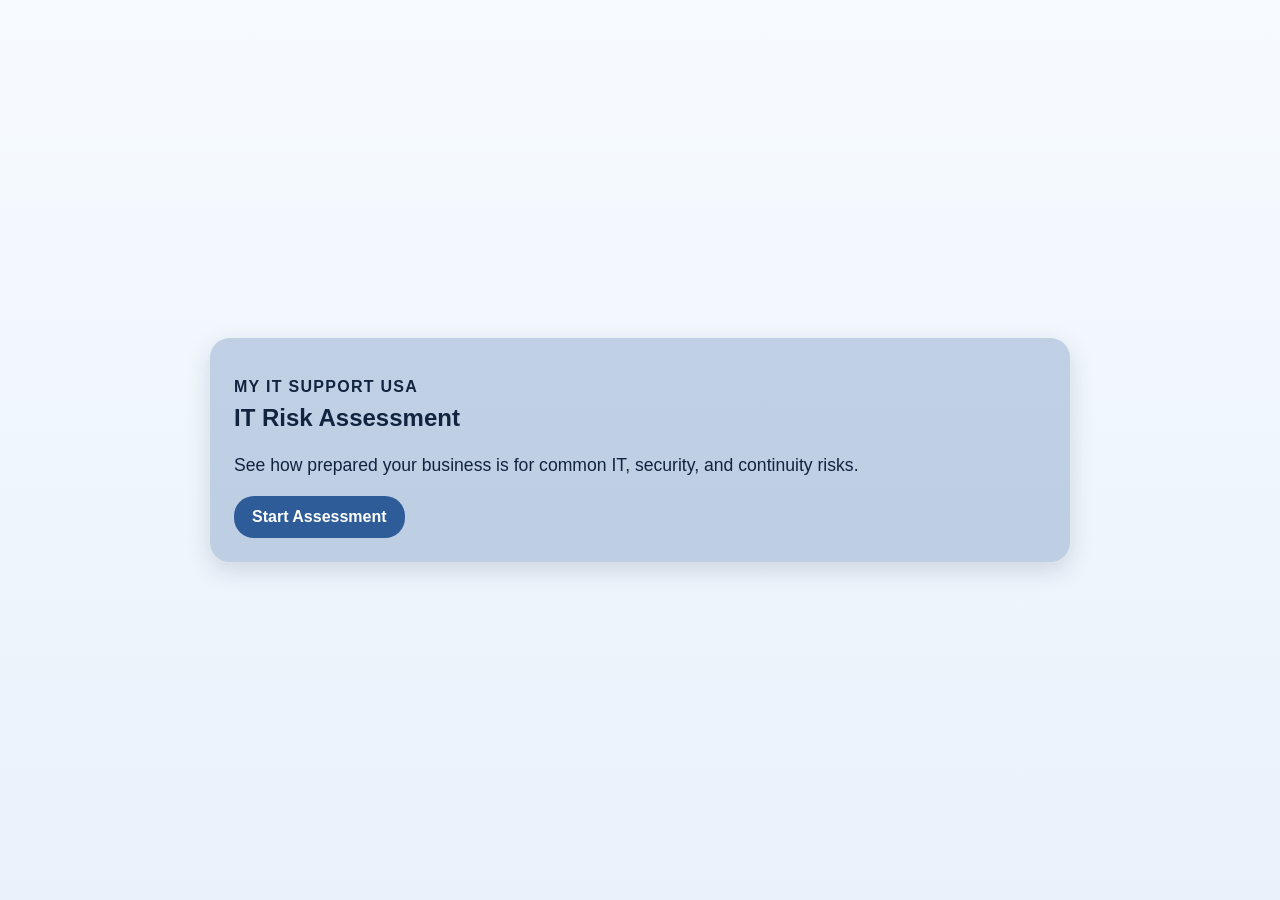
==== index.html @ 032159a0 "Harden guidance mapping for missing answers" ====
<!DOCTYPE html>
<html lang="en">
<head>
  <meta charset="UTF-8" />
  <meta name="viewport" content="width=device-width, initial-scale=1.0" />
  <title>IT Risk Assessment | My IT Support USA</title>
  <link rel="stylesheet" href="styles.css" />
</head>
<body>
  <main class="app-shell">
    <section id="intro-screen" class="panel">
      <p class="eyebrow">My IT Support USA</p>
      <h1>IT Risk Assessment</h1>
      <p class="subtitle">See how prepared your business is for common IT, security, and continuity risks.</p>
      <button id="start-btn" class="btn btn-primary">Start Assessment</button>
    </section>

    <section id="quiz-screen" class="panel hidden" aria-labelledby="question-text">
      <p id="progress-text" class="progress"></p>
      <h2 id="question-text" class="question"></h2>
      <div id="choices" class="choices" role="listbox" aria-label="Answer choices"></div>
      <button id="next-btn" class="btn btn-primary" disabled>Next</button>
    </section>

    <section id="results-screen" class="panel hidden">
      <p class="eyebrow">Your IT Risk Score</p>
      <p id="score-display" class="score">0%</p>
      <h2 id="category-display"></h2>
      <p id="summary-display" class="summary"></p>

      <div id="lead-gate" class="gate">
        <h3>Want your detailed guidance?</h3>
        <p>Your score gives you the big picture. Your detailed guidance explains what your answers may mean and where your biggest gaps may be.</p>

        <form id="lead-form" novalidate>
          <label>Full Name *
            <input type="text" name="full_name" required autocomplete="name" placeholder="Enter your full name" />
          </label>
          <label>Company Name *
            <input type="text" name="company_name" required autocomplete="organization" placeholder="Enter a company name" />
          </label>
          <label>Email *
            <input type="email" name="email" required autocomplete="email" placeholder="Enter your email" />
          </label>
          <label>Phone
            <input type="tel" name="phone" autocomplete="tel" placeholder="Enter your phone number" />
          </label>
          <label>Company Size
            <input type="text" name="company_size" placeholder="Example: 25 employees" />
          </label>

          <p id="submit-status" class="status" role="status" aria-live="polite"></p>
          <button id="submit-btn" type="submit" class="btn btn-primary">Show My Detailed Guidance</button>
        </form>
      </div>

      <section id="guidance-section" class="hidden">
        <h3>Your Detailed Guidance</h3>
        <div id="guidance-list" class="guidance-list"></div>

        <div class="actions">
          <button id="copy-summary-btn" class="btn btn-secondary" type="button">Copy Lead Summary</button>
        </div>

        <div class="cta-panel">
          <h3>Want help prioritizing what matters most?</h3>
          <p>Your score gives you the big picture, but the next step is understanding which risks should be addressed first.</p>
          <a class="btn btn-primary" href="https://www.myitsupportusa.com/free-consultation">Book a Free Consultation</a>
        </div>
      </section>
    </section>
  </main>

  <script src="script.js"></script>
</body>
</html>
---- styles.css ----
:root {
  --brand: #2e5c99;
  --panel: rgba(46, 92, 153, 0.25);
  --text: #10233f;
  --white: #fff;
}

* { box-sizing: border-box; }
body {
  margin: 0;
  font-family: Arial, Helvetica, sans-serif;
  color: var(--text);
  background: linear-gradient(180deg, #f7fbff 0%, #e9f1fb 100%);
  min-height: 100vh;
  display: grid;
  place-items: center;
  padding: 20px;
}

.app-shell { width: 100%; max-width: 860px; }
.panel {
  background: var(--panel);
  border-radius: 20px;
  padding: 24px;
  box-shadow: 0 8px 24px rgba(16, 35, 63, 0.15);
}
.hidden { display: none !important; }

h1, h2, h3 { margin-top: 0; }
.subtitle, .summary { font-size: 1.1rem; line-height: 1.5; }
.eyebrow { text-transform: uppercase; letter-spacing: .08em; margin-bottom: 8px; font-weight: 700; }
.progress { font-weight: 700; margin: 0 0 10px; }
.question { margin: 0 0 18px; line-height: 1.3; }

.choices { display: grid; gap: 12px; margin-bottom: 20px; }
.choice-btn {
  width: 100%;
  border: 2px solid transparent;
  border-radius: 20px;
  background: #fff;
  color: #000;
  text-align: left;
  padding: 16px;
  font-size: 1rem;
  box-shadow: 0px 1px 10px rgba(0, 0, 0, 0.35);
  cursor: pointer;
  transition: transform .15s ease, background-color .15s ease;
}
.choice-btn:hover { transform: translateY(-1px); }
.choice-btn.selected {
  background: var(--brand);
  color: #fff;
  border: 2px solid #fff;
}

.btn {
  display: inline-block;
  border: none;
  border-radius: 20px;
  padding: 12px 18px;
  font-weight: 700;
  cursor: pointer;
  text-decoration: none;
  font-size: 1rem;
}
.btn:disabled { opacity: .6; cursor: not-allowed; }
.btn-primary { background: var(--brand); color: #fff; }
.btn-primary:hover { filter: brightness(0.95); }
.btn-secondary { background: #fff; color: var(--brand); border: 2px solid var(--brand); }
.btn-secondary:hover { background: #f4f8fd; }

.btn:focus-visible,
.choice-btn:focus-visible,
a:focus-visible,
input:focus-visible {
  outline: 3px solid #111;
  outline-offset: 3px;
}

.score {
  font-size: clamp(2.5rem, 8vw, 4rem);
  font-weight: 800;
  margin: 6px 0;
}

form { display: grid; gap: 12px; margin-top: 14px; max-width: 620px; }
label { display: grid; gap: 6px; font-weight: 700; }
input {
  width: 100%;
  padding: 14px 16px;
  border-radius: 20px;
  border: 1px solid #9db6d8;
  font-size: 1rem;
}

input::placeholder {
  color: #2e5c99;
  opacity: 0.9;
}
.status { min-height: 1.2em; font-weight: 700; }
.status.error { color: #9f1d1d; }
.status.success { color: #1c6e2a; }

.guidance-item {
  background: #fff;
  border-left: 5px solid var(--brand);
  border-radius: 12px;
  padding: 14px;
  margin-bottom: 12px;
}
.actions { margin: 18px 0; }
.cta-panel {
  background: #fff;
  border-radius: 14px;
  padding: 16px;
}

@media (max-width: 640px) {
  .panel { padding: 18px; }
  .btn { width: 100%; text-align: center; }
}
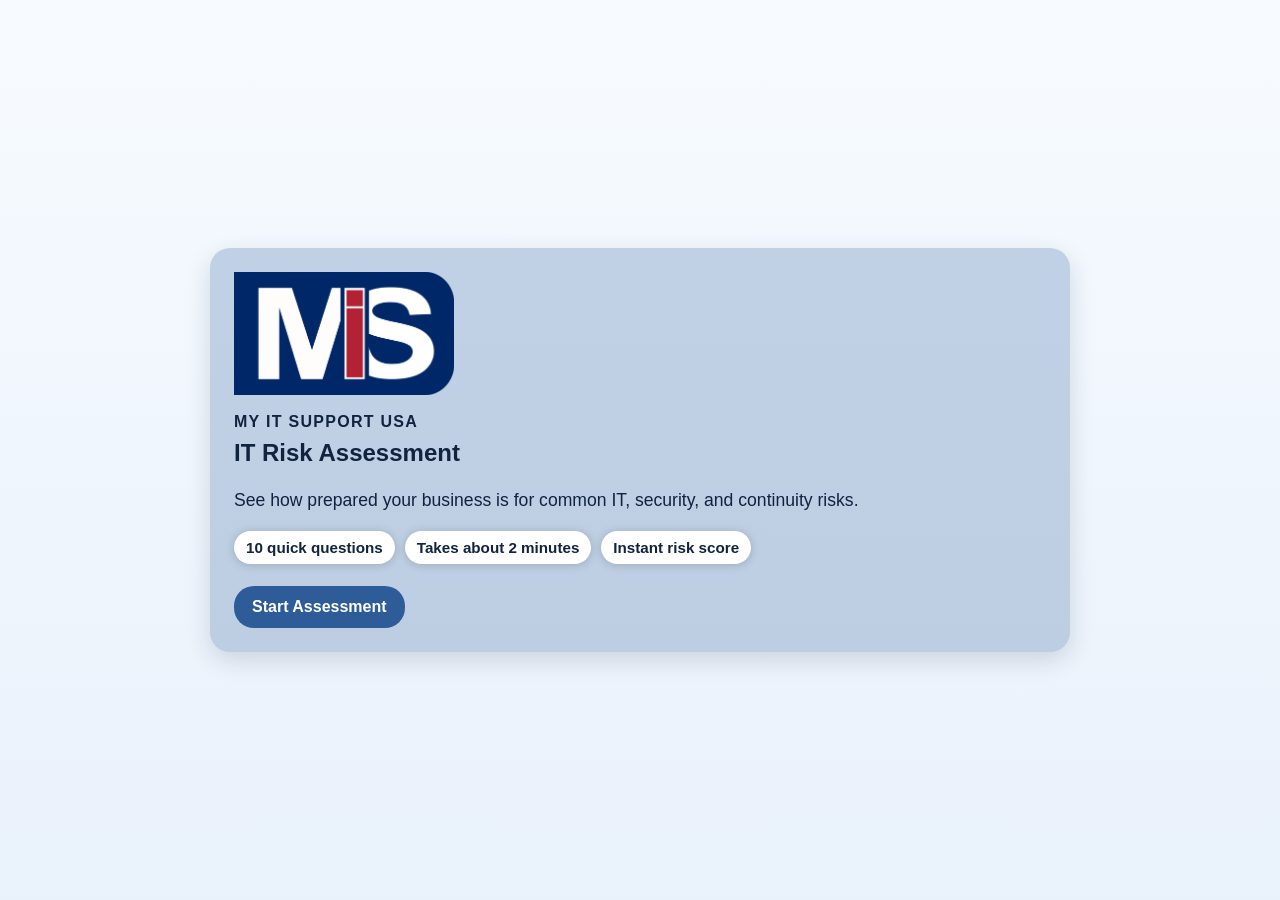
==== commit 29acc598: "Add intro branding strip and privacy note polish" ====
--- a/index.html
+++ b/index.html
@@ -9,9 +9,15 @@
 <body>
   <main class="app-shell">
     <section id="intro-screen" class="panel">
+      <img src="assets/Primary%20Logo.png" alt="My IT Support USA logo" class="brand-logo" />
       <p class="eyebrow">My IT Support USA</p>
       <h1>IT Risk Assessment</h1>
       <p class="subtitle">See how prepared your business is for common IT, security, and continuity risks.</p>
+      <div class="trust-strip" aria-label="Assessment details">
+        <span>10 quick questions</span>
+        <span>Takes about 2 minutes</span>
+        <span>Instant risk score</span>
+      </div>
       <button id="start-btn" class="btn btn-primary">Start Assessment</button>
     </section>
 
@@ -51,6 +57,9 @@
 
           <p id="submit-status" class="status" role="status" aria-live="polite"></p>
           <button id="submit-btn" type="submit" class="btn btn-primary">Show My Detailed Guidance</button>
+          <p class="privacy-note">
+            We only use your information to provide your assessment guidance and follow up on your request.
+          </p>
         </form>
       </div>
 
--- a/styles.css
+++ b/styles.css
@@ -31,6 +31,38 @@
 .eyebrow { text-transform: uppercase; letter-spacing: .08em; margin-bottom: 8px; font-weight: 700; }
 .progress { font-weight: 700; margin: 0 0 10px; }
 .question { margin: 0 0 18px; line-height: 1.3; }
+
+.brand-logo {
+  display: block;
+  max-width: 220px;
+  height: auto;
+  margin: 0 0 18px;
+}
+
+.trust-strip {
+  display: flex;
+  flex-wrap: wrap;
+  gap: 10px;
+  margin: 18px 0 22px;
+}
+
+.trust-strip span {
+  background: #fff;
+  color: var(--text);
+  border-radius: 999px;
+  padding: 8px 12px;
+  font-size: 0.95rem;
+  font-weight: 700;
+  box-shadow: 0px 1px 10px rgba(0, 0, 0, 0.18);
+}
+
+.privacy-note {
+  font-size: 0.9rem;
+  line-height: 1.4;
+  margin: 0;
+  color: rgba(16, 35, 63, 0.8);
+}
+
 
 .choices { display: grid; gap: 12px; margin-bottom: 20px; }
 .choice-btn {
@@ -118,4 +150,11 @@
 @media (max-width: 640px) {
   .panel { padding: 18px; }
   .btn { width: 100%; text-align: center; }
+  .brand-logo {
+    max-width: 180px;
+  }
+  .trust-strip {
+    display: grid;
+    gap: 8px;
+  }
 }
